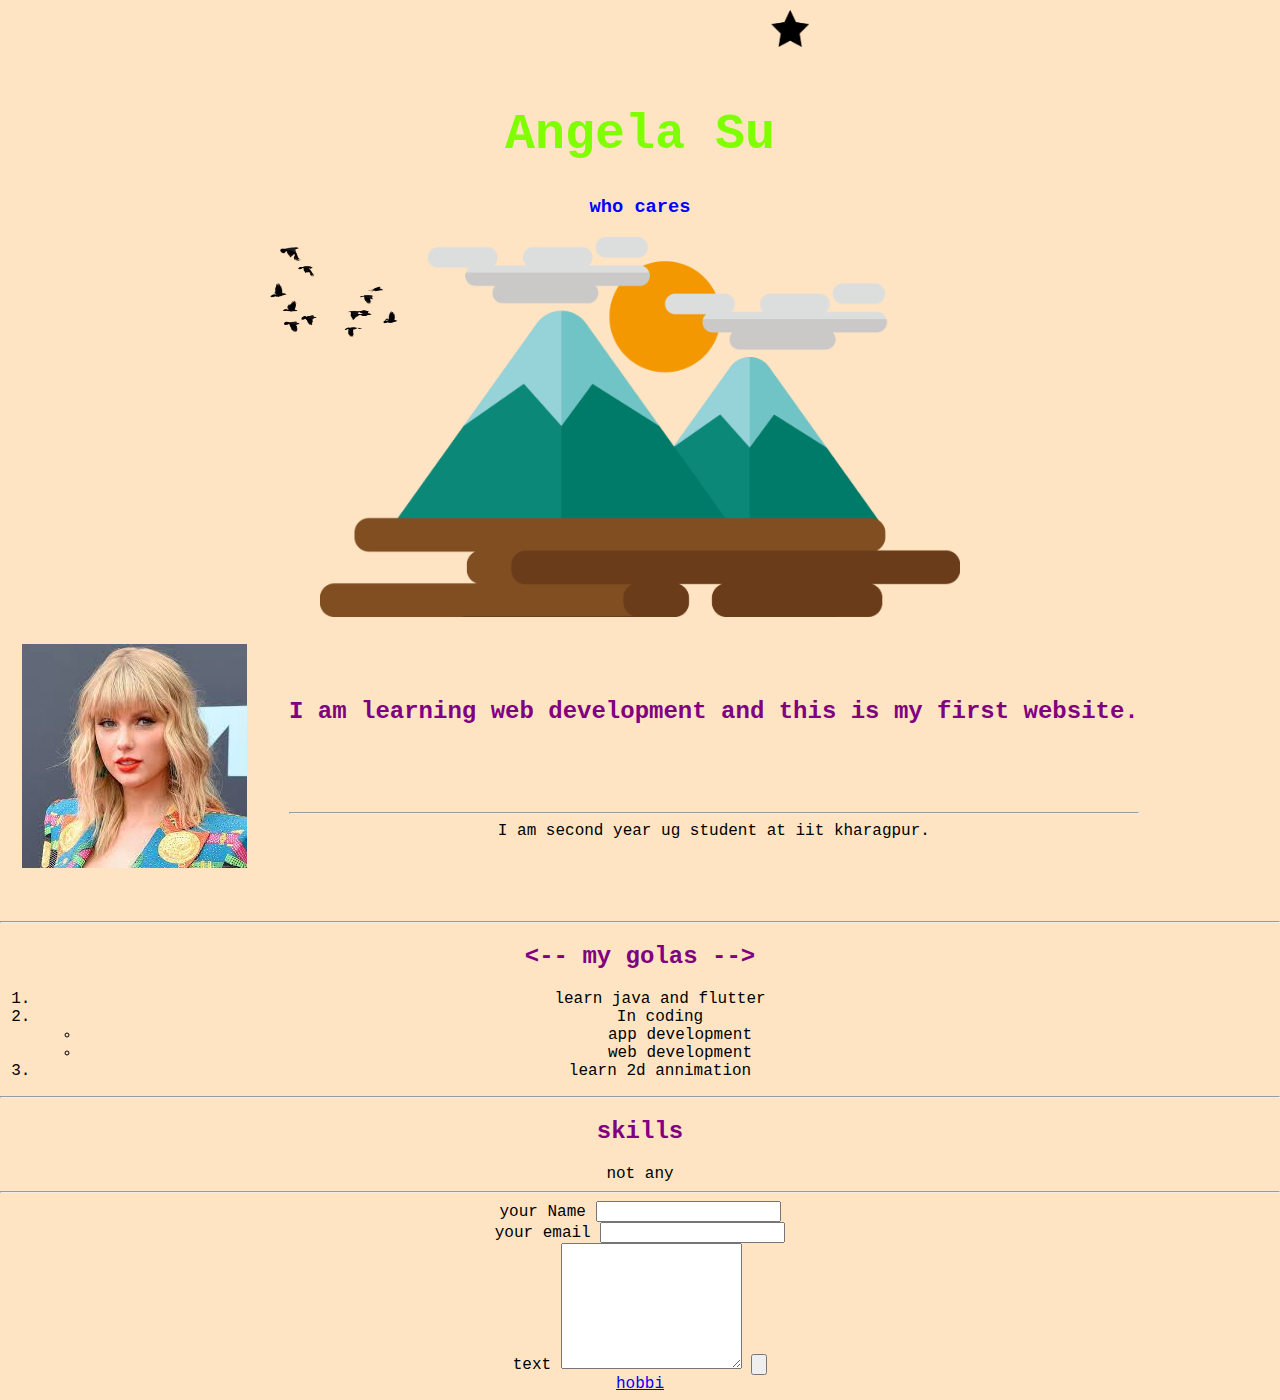
==== index.html @ 55abd4f8 "second cv" ====
<!DOCTYPE html>
<html lang="a" dir="ltr">
<head>
    <meta charset="utf-8">
    <title>♡ Anup Chandak </title>
    <link rel="stylesheet" href="css/styles.css">
    <link rel="icon" href="favicon.ico">
    <link rel="stylesheet" href="https://fonts.google.com/specimen/Comic+Neue?query=comic">
<link rel="stylesheet" href="https://fonts.google.com/specimen/Sacramento?query=sacra" >


</head>
<body>
<img class="topstar"src="images/str.png" alt="star">

<center>   <h1>Angela Su</h1>
    <p><h3>who cares</h3></p>
</center>
<img class="topbird"src="images/bird.png" alt="star">
<img class="lowmout"src="images/imcloud.png" alt="star">
<right>
</right>

<br>

<!--------------------------------------------------->



</style>

  </head>


  <body style="background-color: #ffe4c4">

<table cellpadding="20">
  <tr>
    <td>  <img src="images/images.jpeg" alt=""></td>
    <td> <h2 class="htwo">I am learning web development and this is my first website. </h2><h1 id = "head"></h1>
       <hr>
  I am second year ug student at iit kharagpur.</td>
  </tr>
</table>


<img src="" alt="">

<br>
<hr>
<h2 class="htwo"><-- my golas --></h2>
<ol>
  <li>learn java and flutter</li>
<li>In coding <ul>
  <li>app development</li>
  <li>web development</li>
</ul></li>
<li>learn 2d annimation</li>

</ol>
<hr>
<h2 class="htwo">skills</h2>
not any
<hr>
<form class="" action="mailto:anupchandak322@gmail.com" method="post" enctype="
">
  <label for="">your Name</label>
  <input type="text" name="" value=""><br>
  <label for="">your email</label>
<input type="email" name="your email" value=""><br>
<label for="">text</label>
<textarea your text="name" rows="8" cols="20"></textarea>
<input type="submit" name="your submit" value="">


</form>
<a href="ef">hobbi</a>



</body>
---- css/styles.css ----
body {
    margin: 0;
    background-color: antiquewhite;
    text-align: center;
    font-family: Comic Neue, monospace;
}

h1 {
    padding-top: 20px;
color: #7fff00;
font-size: 50px;
}
h1:hover {
color: gold;
font-size: 50px;
}
h3{
  color: blue;
}
.topstar{
  padding-top: 10px;
  position: relative;
  top: auto;
  left: 150px;
  height: 3%;
  width: 3%;
}
.topbird{
  padding-top: 10px;
  position: absolute;
  top: auto;
  left: 270px;
  height: 10%;
  width: 10%;
}
.lowmout{
height: 50%;
width: 50%;

}
.htwo{
  color: purple;
}
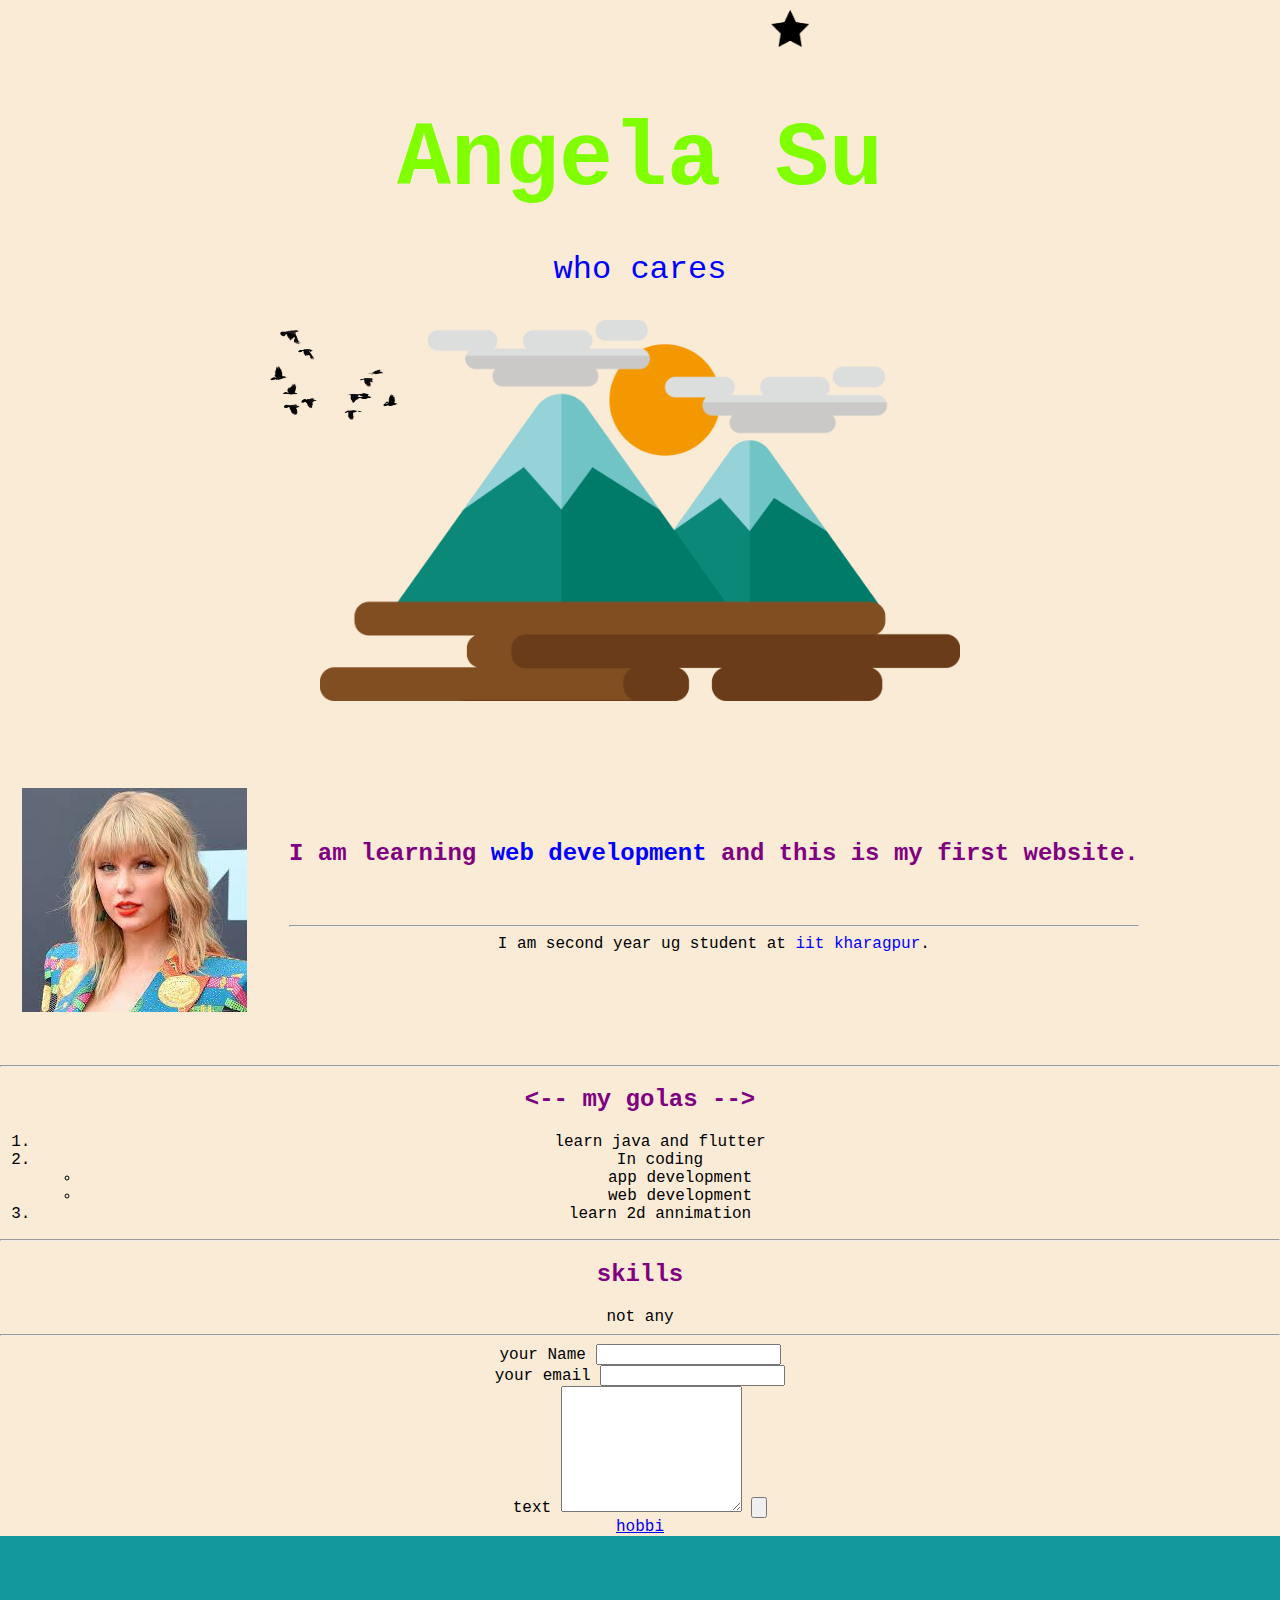
==== commit 8e322a4c: "Add files via upload" ====
--- a/index.html
+++ b/index.html
@@ -11,6 +11,7 @@
 
 </head>
 <body>
+<!    <body style="background-color: #ffe4c4">
 <img class="topstar"src="images/str.png" alt="star">
 
 <center>   <h1>Angela Su</h1>
@@ -29,17 +30,12 @@
 
 </style>
 
-  </head>
-
-
-  <body style="background-color: #ffe4c4">
-
-<table cellpadding="20">
+<table class="sw" cellpadding="20">
   <tr>
-    <td>  <img src="images/images.jpeg" alt=""></td>
-    <td> <h2 class="htwo">I am learning web development and this is my first website. </h2><h1 id = "head"></h1>
+    <td>  <img class="sw" src="images/images.jpeg" alt="dont now"></td>
+    <td> <h2 class="htwo">I am learning <span class="web">web development</span> and this is my first website. </h2><h1 id = "head"></h1>
        <hr>
-  I am second year ug student at iit kharagpur.</td>
+  I am second year ug student at <span class="web">iit kharagpur</span>.</td>
   </tr>
 </table>
 
@@ -59,9 +55,18 @@
 
 </ol>
 <hr>
+<div class="pencil">
+
+
+
 <h2 class="htwo">skills</h2>
 not any
+
+</div>
 <hr>
+<div class="say">
+
+
 <form class="" action="mailto:anupchandak322@gmail.com" method="post" enctype="
 ">
   <label for="">your Name</label>
@@ -76,6 +81,8 @@
 </form>
 <a href="ef">hobbi</a>
 
+</div>
+<div class="bottom">
 
-
+</div>
 </body>
--- a/css/styles.css
+++ b/css/styles.css
@@ -4,18 +4,26 @@
     text-align: center;
     font-family: Comic Neue, monospace;
 }
-
+p{
+  line-height: 2;
+}
 h1 {
     padding-top: 20px;
+    margin: 30px auto 0 auto;
 color: #7fff00;
-font-size: 50px;
+font-size: 5.625em;
+font-family: Sacramento, monospace;
+line-height: 1.3
 }
 h1:hover {
 color: gold;
-font-size: 50px;
+font-size: 30px;
+font-size: 5.625rem;
 }
 h3{
+  font-size: 2rem;
   color: blue;
+  font-weight: normal;
 }
 .topstar{
   padding-top: 10px;
@@ -41,3 +49,22 @@
 .htwo{
   color: purple;
 }
+.web{
+  color: blue;
+}
+.sw{
+margin-top: 30px;
+}
+#cil {
+ width = 20px;
+ height = 20px;
+ float: left;
+}
+.pencil {
+
+}
+.bottom{
+  width: 100%;
+  height: 130px;
+  background-color: #11999E;
+}
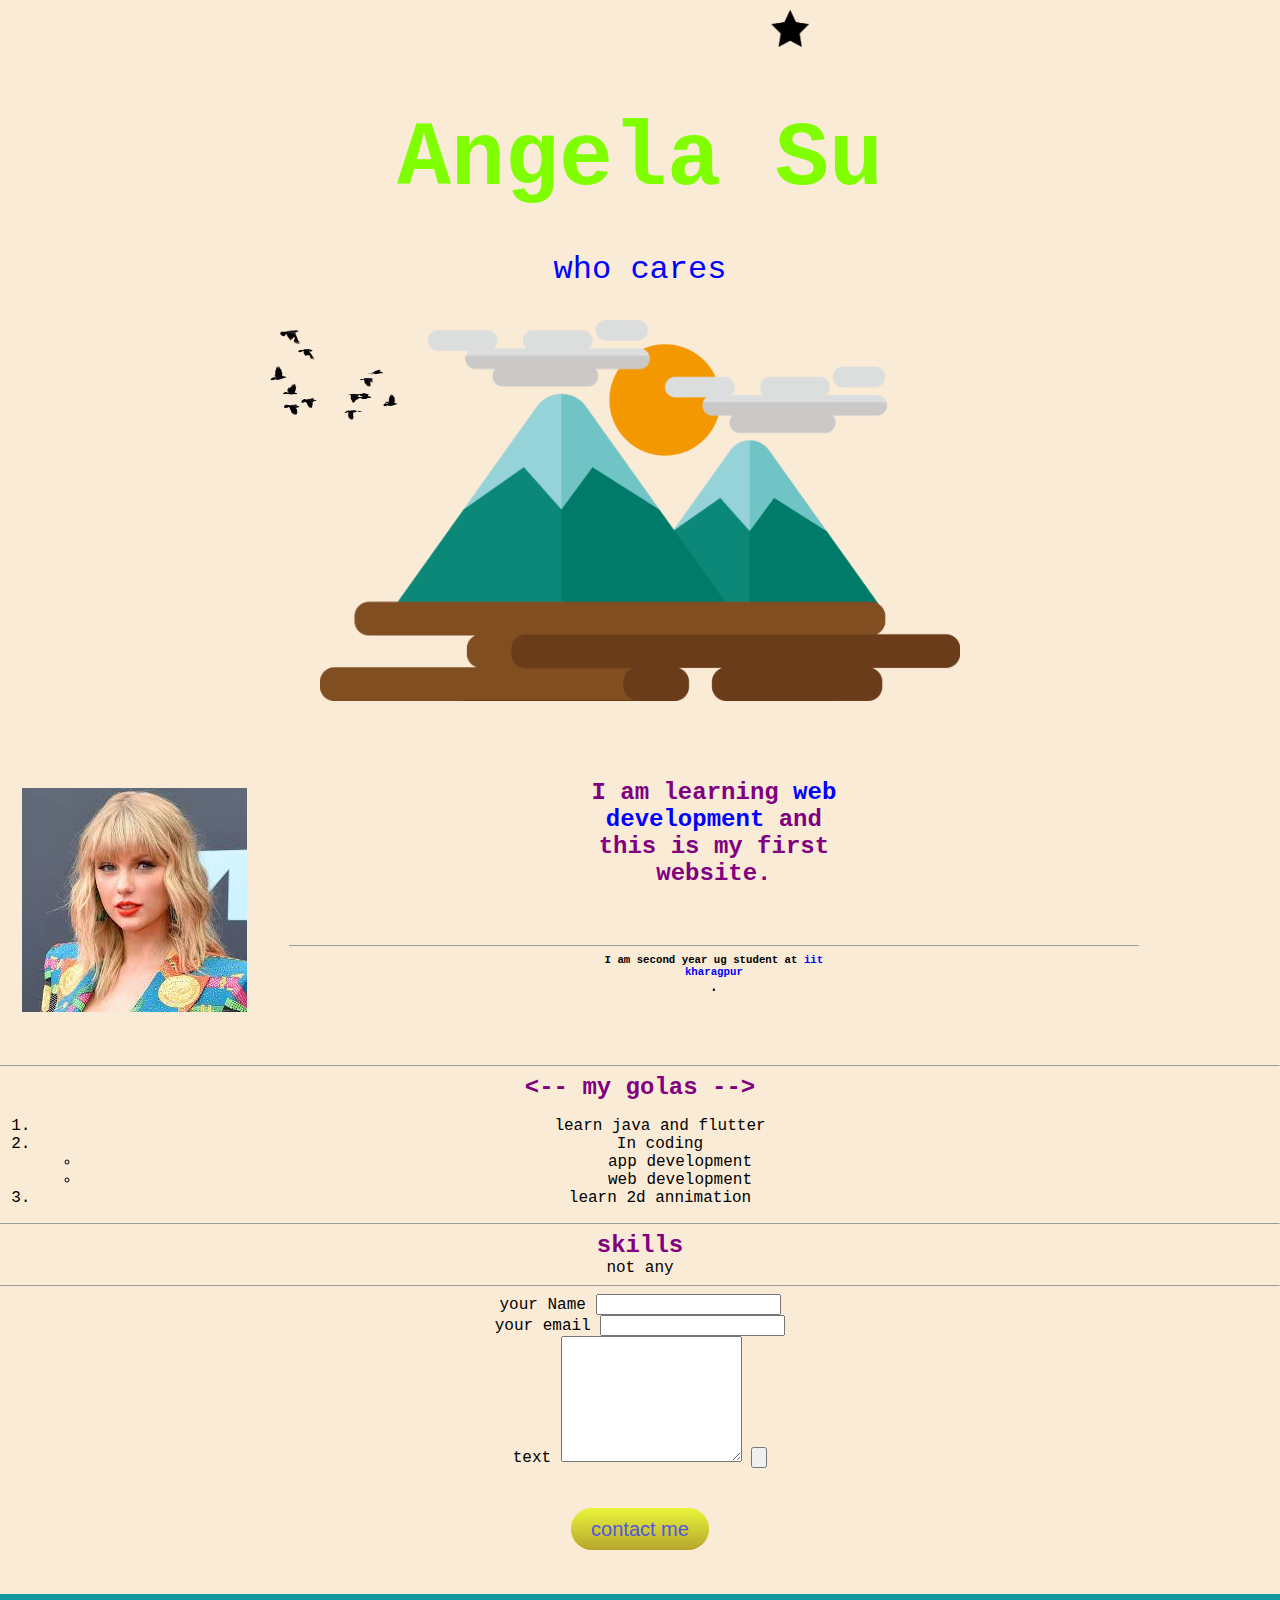
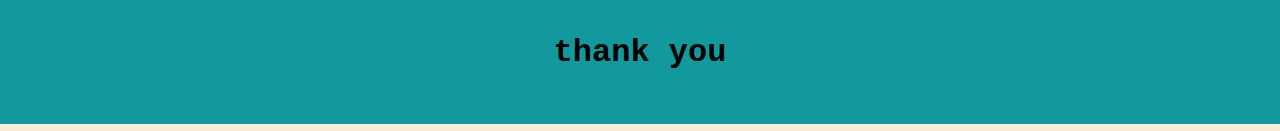
==== commit 775f3afd: "Add files via upload" ====
--- a/index.html
+++ b/index.html
@@ -34,8 +34,8 @@
   <tr>
     <td>  <img class="sw" src="images/images.jpeg" alt="dont now"></td>
     <td> <h2 class="htwo">I am learning <span class="web">web development</span> and this is my first website. </h2><h1 id = "head"></h1>
-       <hr>
-  I am second year ug student at <span class="web">iit kharagpur</span>.</td>
+       <hr><h6 class="intro">
+  I am second year ug student at <span class="web">iit kharagpur</span></h6>.</td>
   </tr>
 </table>
 
@@ -67,7 +67,7 @@
 <div class="say">
 
 
-<form class="" action="mailto:anupchandak322@gmail.com" method="post" enctype="
+<form class="dumyform" action="mailto:anupchandak322@gmail.com" method="post" enctype="
 ">
   <label for="">your Name</label>
   <input type="text" name="" value=""><br>
@@ -79,10 +79,9 @@
 
 
 </form>
-<a href="ef">hobbi</a>
-
+<a class="btn"href="ef">contact me</a>
 </div>
 <div class="bottom">
-
+<h5 class="thankyou">thank you<h5>
 </div>
 </body>
--- a/css/styles.css
+++ b/css/styles.css
@@ -25,6 +25,10 @@
   color: blue;
   font-weight: normal;
 }
+hr{
+  border: dotted #grey   3px;
+  border-bottom: none;
+}
 .topstar{
   padding-top: 10px;
   position: relative;
@@ -48,6 +52,12 @@
 }
 .htwo{
   color: purple;
+  width: 30%;
+  margin: auto;
+}
+.intro{
+  width: 30%;
+  margin: auto;
 }
 .web{
   color: blue;
@@ -64,7 +74,46 @@
 
 }
 .bottom{
+  margin-top: 50px;
   width: 100%;
   height: 130px;
   background-color: #11999E;
 }
+.btn {
+  background: #e9f53b;
+  background-image: -webkit-linear-gradient(top, #e9f53b, #b8a52b);
+  background-image: -moz-linear-gradient(top, #e9f53b, #b8a52b);
+  background-image: -ms-linear-gradient(top, #e9f53b, #b8a52b);
+  background-image: -o-linear-gradient(top, #e9f53b, #b8a52b);
+  background-image: linear-gradient(to bottom, #e9f53b, #b8a52b);
+  -webkit-border-radius: 28;
+  -moz-border-radius: 28;
+  border-radius: 28px;
+  font-family: Arial;
+  color: #5057de;
+  font-size: 20px;
+  padding: 10px 20px 10px 20px;
+
+  text-decoration: none;
+  margin: 50px auto 50px auto;
+}
+
+.dumyform{
+  margin-bottom: 50px;
+}
+
+.btn:hover {
+  background: #4cfc3c;
+  background-image: -webkit-linear-gradient(top, #4cfc3c, #0c9638);
+  background-image: -moz-linear-gradient(top, #4cfc3c, #0c9638);
+  background-image: -ms-linear-gradient(top, #4cfc3c, #0c9638);
+  background-image: -o-linear-gradient(top, #4cfc3c, #0c9638);
+  background-image: linear-gradient(to bottom, #4cfc3c, #0c9638);
+  text-decoration: none;
+}
+.thankyou{
+  position: relative;
+padding-top: 40px;
+font-family: Sacramento, monospace;
+font-size: 2rem;
+}
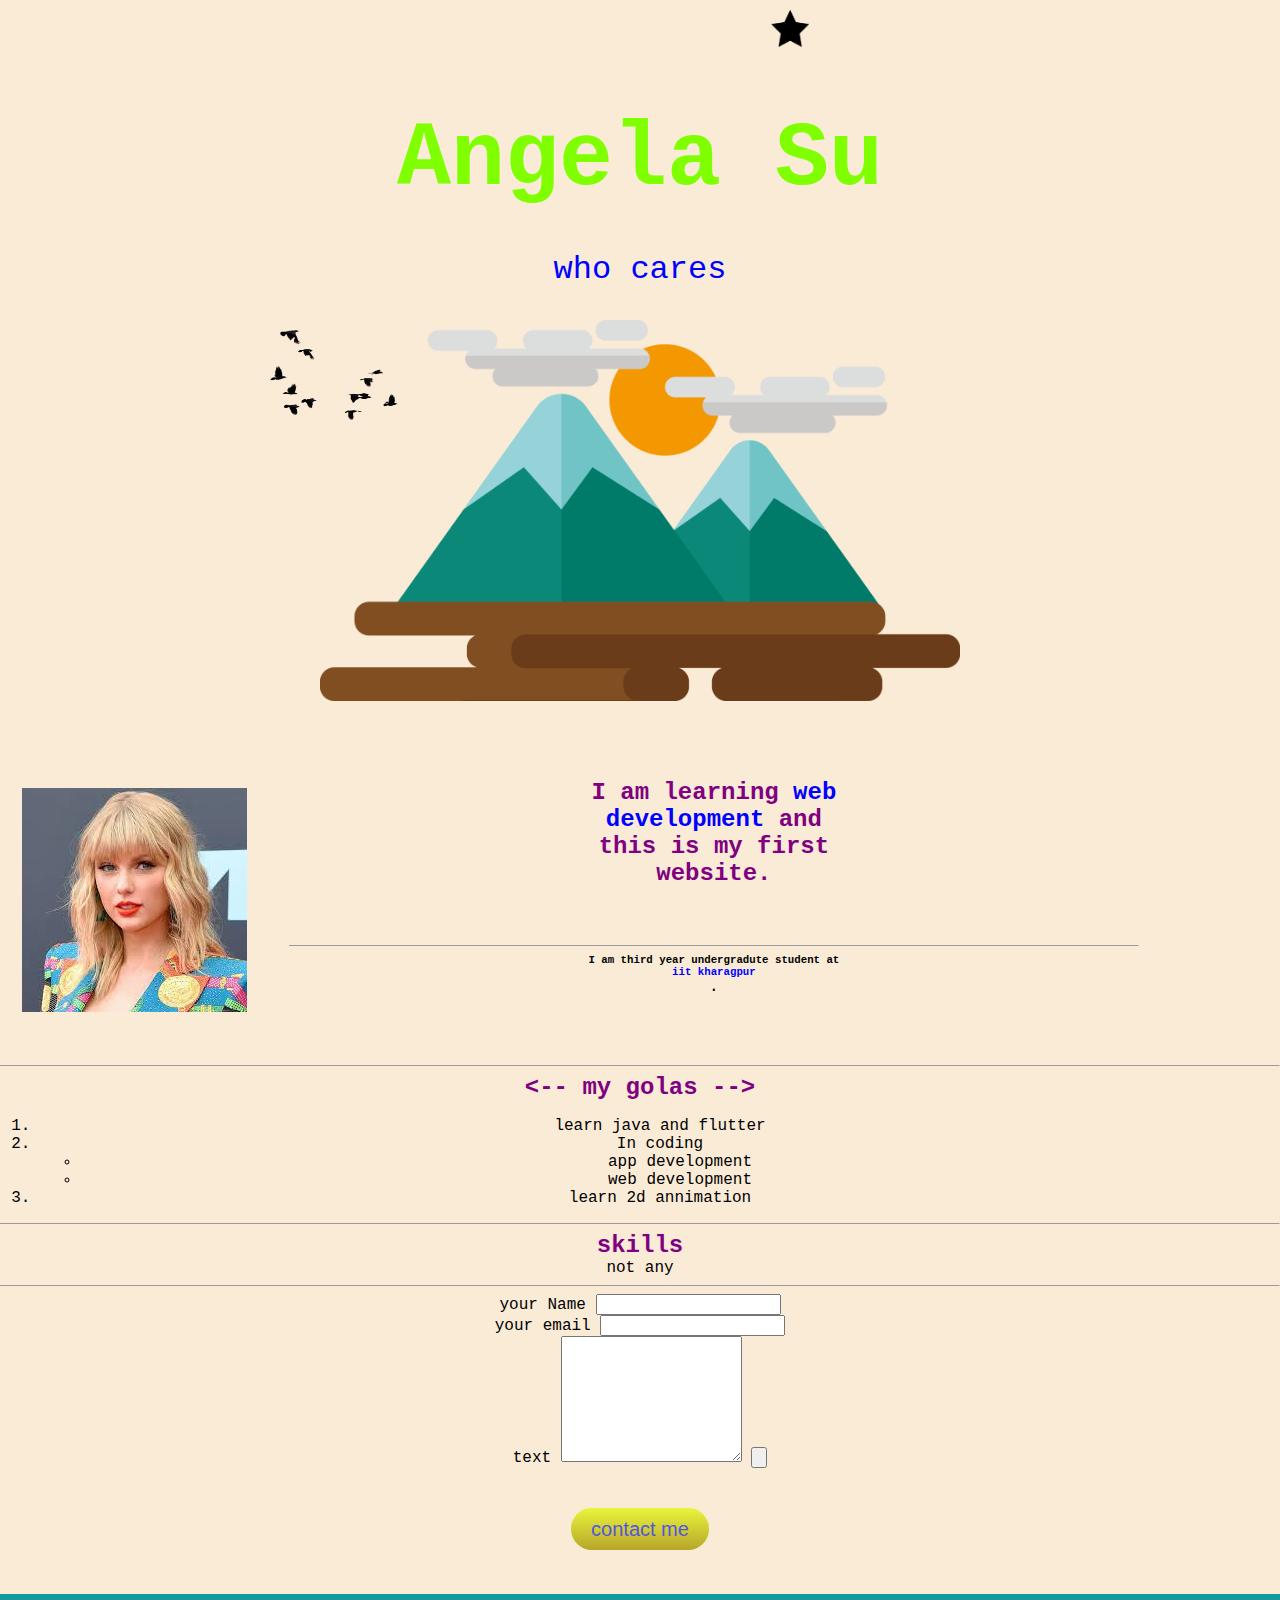
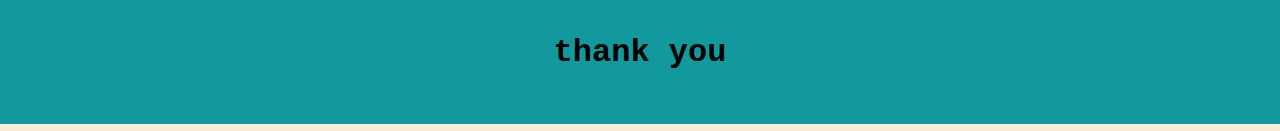
==== commit ff0ee64a: "commit" ====
--- a/index.html
+++ b/index.html
@@ -5,8 +5,8 @@
     <title>♡ Anup Chandak </title>
     <link rel="stylesheet" href="css/styles.css">
     <link rel="icon" href="favicon.ico">
-    <link rel="stylesheet" href="https://fonts.google.com/specimen/Comic+Neue?query=comic">
-<link rel="stylesheet" href="https://fonts.google.com/specimen/Sacramento?query=sacra" >
+    <link rel="stylesheet" href="https://fonts.google.com/specimen/Comic+Neue">
+<link rel="stylesheet" href="https://fonts.google.com/specimen/Sacramento" >
 
 
 </head>
@@ -35,7 +35,7 @@
     <td>  <img class="sw" src="images/images.jpeg" alt="dont now"></td>
     <td> <h2 class="htwo">I am learning <span class="web">web development</span> and this is my first website. </h2><h1 id = "head"></h1>
        <hr><h6 class="intro">
-  I am second year ug student at <span class="web">iit kharagpur</span></h6>.</td>
+  I am third year undergradute student at <span class="web">iit kharagpur</span></h6>.</td>
   </tr>
 </table>
 
